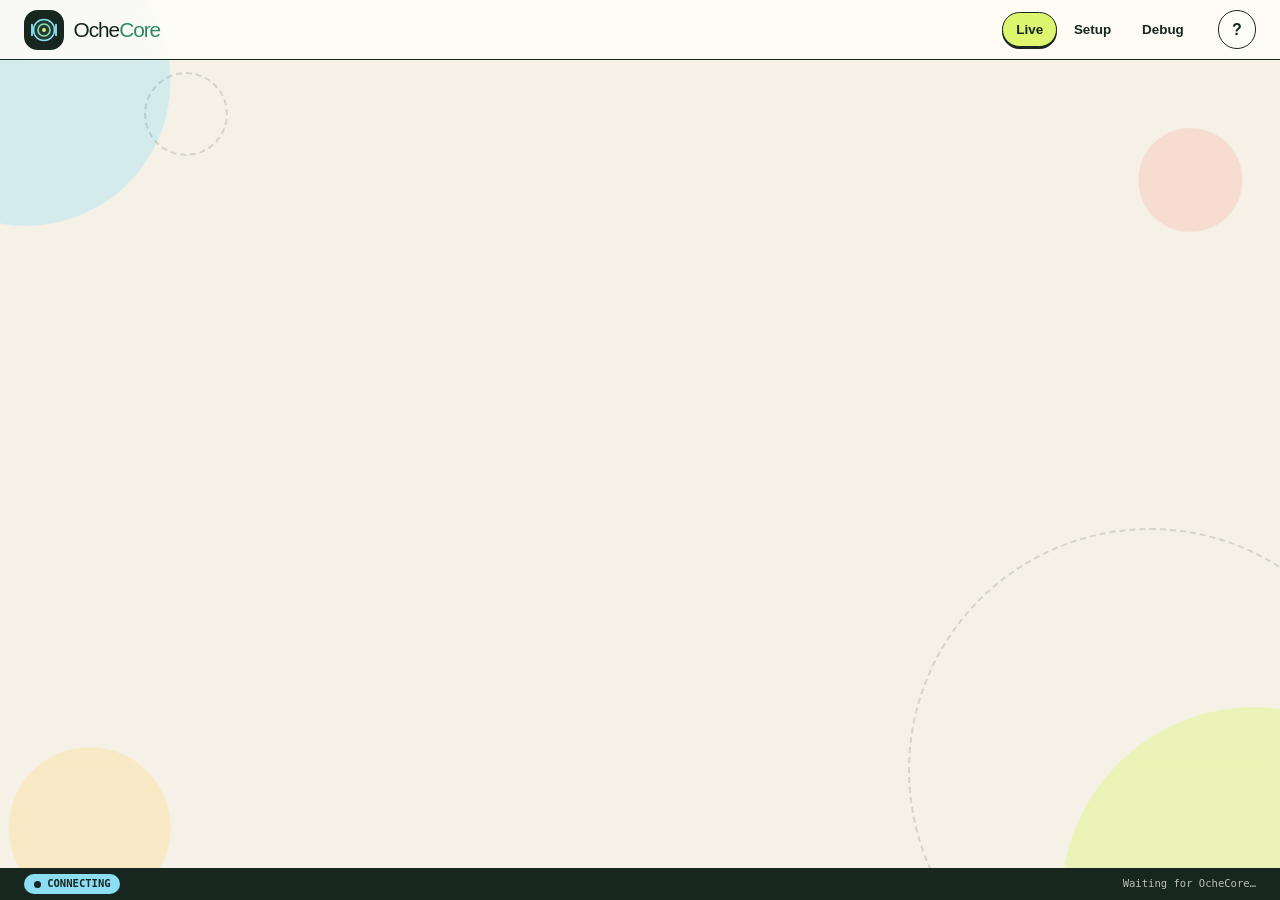
==== crates/oche-api/ui/index.html @ 312de06c "feat(api): serve the browser UI on the daemon's port Embed the browser UI (live view, four-step setu" ====
<!doctype html>
<html lang="en">
<head>
  <meta charset="utf-8">
  <meta name="viewport" content="width=device-width, initial-scale=1">
  <meta name="theme-color" content="#f5f1e7">
  <meta name="description" content="Watch darts land on your OcheCore board.">
  <title>Live · OcheCore</title>
  <link rel="icon" href="assets/icon.svg" type="image/svg+xml">
  <link rel="stylesheet" href="assets/style.css">
</head>
<body data-page="home">
  <a class="skip-link" href="#main-content">Skip to content</a>

  <header class="site-header">
    <a class="brand" href="index.html" aria-label="OcheCore live view">
      <svg class="brand-mark" viewBox="0 0 48 48" aria-hidden="true">
        <rect width="48" height="48" rx="14" fill="#17261f"/>
        <circle cx="24" cy="24" r="14" fill="#203b31" stroke="#8bdef4" stroke-width="2"/>
        <circle cx="24" cy="24" r="8" fill="none" stroke="#91dfb7" stroke-width="2"/>
        <circle cx="24" cy="24" r="2.6" fill="#ddf56f"/>
        <path d="M8 17v14M40 17v14" fill="none" stroke="#8bdef4" stroke-width="2.5" stroke-linecap="round"/>
      </svg>
      <span class="brand-name">Oche<span>Core</span></span>
    </a>
    <p class="home-board-name" id="home-board-name"></p>
    <nav class="app-nav" aria-label="Sections">
      <a href="index.html" aria-current="page">Live</a>
      <a href="setup/index.html">Setup</a>
      <a href="debug/index.html">Debug</a>
    </nav>
    <a class="help-link" href="https://github.com/mondeggo/OcheCore" target="_blank" rel="noreferrer" aria-label="Open the OcheCore documentation">?</a>
  </header>

  <main class="page-shell" id="main-content">
    <div class="page-body home-layout">
      <section class="home-play" aria-label="Current visit">
        <div class="detection-strip" aria-live="polite">
          <button class="btn btn-lime" type="button" data-command="start" data-when-stopped hidden>Start</button>
          <button class="btn" type="button" data-command="stop" data-when-running hidden>Stop</button>
          <span class="board-state" id="board-state" data-tone="busy">Connecting</span>
          <div class="dart-slots" id="dart-slots"></div>
          <span class="visit-total">Total <strong id="visit-total">0</strong></span>
          <button class="btn" type="button" data-command="reset">Reset</button>
        </div>
        <div class="board-stage">
          <svg id="throw-board" class="is-display" viewBox="-235 -235 470 470" role="img" aria-label="Dartboard with the darts of the current visit"></svg>
        </div>
      </section>

      <section class="panel event-panel" aria-labelledby="events-title">
        <h2 id="events-title">Game events</h2>
        <ol class="event-feed" id="event-feed" aria-live="polite"></ol>
        <p class="event-empty" id="event-empty">Waiting for the first dart. In demo mode, throw demo darts from <a href="debug/index.html">Debug</a>.</p>
      </section>
    </div>
  </main>

  <footer class="status-bar" aria-label="Board status">
    <span class="status-state" id="status-state" data-tone="ready">Ready</span>
    <span class="status-item" id="status-cameras"></span>
    <span class="status-item" id="status-address"></span>
    <span class="status-item status-preview" id="status-connection">Connecting…</span>
  </footer>

  <script src="assets/app.js" defer></script>
</body>
</html>
---- crates/oche-api/ui/assets/style.css ----
:root {
  --ink: #17261f;
  --ink-soft: #42534b;
  --paper: #fffdf7;
  --canvas: #f5f1e7;
  --line: #cfc9bb;
  --lime: #ddf56f;
  --cyan: #8bdef4;
  --coral: #ff7b66;
  --yellow: #ffd463;
  --mint: #91dfb7;
  --red: #d9493f;
  --green: #2b8a60;
  --display: "Arial Rounded MT Bold", "Trebuchet MS", ui-rounded, "Segoe UI", sans-serif;
  --body: "Aptos", "Segoe UI", "Trebuchet MS", sans-serif;
  --mono: "Cascadia Mono", "SFMono-Regular", Consolas, monospace;
  --shadow: 0 4px 0 var(--ink);
  --radius: 22px;
  --gutter: max(1.5rem, (100% - 1280px) / 2);
  color-scheme: light;
  font-family: var(--body);
  color: var(--ink);
  /* Soft colour bubbles: big cyan and lime ones in opposite corners,
     two small accents, and dashed outlines in body::before/::after. */
  background:
    radial-gradient(circle at 2% 9%, rgba(139, 222, 244, 0.32) 0 9rem, transparent 9.1rem),
    radial-gradient(circle at 98% 100%, rgba(221, 245, 111, 0.4) 0 12rem, transparent 12.1rem),
    radial-gradient(circle at 93% 20%, rgba(255, 123, 102, 0.18) 0 3.2rem, transparent 3.3rem),
    radial-gradient(circle at 7% 92%, rgba(255, 212, 99, 0.26) 0 5rem, transparent 5.1rem),
    var(--canvas);
  background-attachment: fixed;
}

* {
  box-sizing: border-box;
}

html {
  min-width: 320px;
  overflow-x: clip;
}

body {
  display: flex;
  min-height: 100vh;
  min-height: 100dvh;
  flex-direction: column;
  margin: 0;
  font-size: 16px;
  line-height: 1.5;
}


body::before,
body::after {
  position: fixed;
  z-index: -1;
  border: 2px dashed rgba(23, 38, 31, 0.14);
  border-radius: 50%;
  pointer-events: none;
  content: "";
}

/* A ring around the lime bubble and a small one by the cyan bubble. */
body::before {
  right: -7rem;
  bottom: -7rem;
  width: 30rem;
  height: 30rem;
}

body::after {
  top: 4.5rem;
  left: 9rem;
  width: 5rem;
  height: 5rem;
}

/* The board view redirects to setup until the board is ready. */
body[data-page="home"]:not(.is-ready) main {
  visibility: hidden;
}

button,
input,
select {
  font: inherit;
}

button,
a {
  color: inherit;
  -webkit-tap-highlight-color: transparent;
}

svg {
  display: block;
}

h1,
h2,
h3,
p {
  margin-top: 0;
}

h1,
h2,
h3 {
  font-family: var(--display);
  letter-spacing: -0.03em;
  line-height: 1.05;
}

h1 {
  margin-bottom: 0.3rem;
  font-size: clamp(1.6rem, 2.6vw, 2.2rem);
}

h2 {
  margin-bottom: 0;
  font-size: 1.15rem;
}

h3 {
  margin: 0;
  font-size: 1rem;
}

p {
  color: var(--ink-soft);
}

:focus-visible {
  outline: 3px solid var(--coral);
  outline-offset: 3px;
}

.sr-only {
  position: absolute;
  width: 1px;
  height: 1px;
  overflow: hidden;
  clip: rect(0 0 0 0);
  white-space: nowrap;
}

.skip-link {
  position: absolute;
  top: 0.75rem;
  left: 0.75rem;
  z-index: 100;
  padding: 0.65rem 1rem;
  border: 2px solid var(--ink);
  border-radius: 999px;
  color: var(--paper);
  background: var(--ink);
  transform: translateY(-180%);
}

.skip-link:focus {
  transform: translateY(0);
}

/* Top bar: brand, the page's centre slot, section links and help. */
.page-shell {
  width: min(100% - 3rem, 1280px);
  margin-inline: auto;
}

.site-header {
  position: relative;
  z-index: 2;
  display: flex;
  align-items: center;
  gap: 1.25rem;
  padding: 0.6rem var(--gutter);
  border-bottom: 1.5px solid var(--ink);
  background: rgba(255, 253, 247, 0.86);
  backdrop-filter: blur(10px);
}

.brand {
  display: inline-flex;
  flex: 0 0 auto;
  align-items: center;
  gap: 0.6rem;
  text-decoration: none;
}

.brand-mark {
  width: 2.5rem;
  height: 2.5rem;
  border: 2px solid var(--ink);
  border-radius: 0.85rem;
  background: var(--ink);
}

.brand-name {
  font-family: var(--display);
  font-size: 1.3rem;
  letter-spacing: -0.05em;
}

.brand-name span {
  color: var(--green);
}

.help-link {
  display: grid;
  flex: 0 0 auto;
  width: 2.4rem;
  height: 2.4rem;
  place-items: center;
  border: 1.5px solid var(--ink);
  border-radius: 50%;
  background: var(--paper);
  font-family: var(--display);
  font-weight: 900;
  text-decoration: none;
}

/* Section links: Live, Setup, Debug. */
.app-nav {
  display: flex;
  flex: 0 0 auto;
  align-items: center;
  gap: 0.2rem;
  margin-left: auto;
}

.app-nav a {
  padding: 0.4rem 0.8rem;
  border: 1.5px solid transparent;
  border-radius: 999px;
  font-size: 0.84rem;
  font-weight: 800;
  text-decoration: none;
}

.app-nav a:hover {
  border-color: var(--ink);
}

.app-nav a[aria-current="page"] {
  border-color: var(--ink);
  background: var(--lime);
  box-shadow: 0 2px 0 var(--ink);
}

/* Steps: our tab bar. The current step is ink, finished steps are mint. */
.setup-nav {
  display: grid;
  flex: 1;
  max-width: 42rem;
  grid-template-columns: repeat(4, minmax(0, 1fr));
  gap: 0.25rem;
  margin-inline: auto;
  padding: 0.25rem;
  border: 1.5px solid var(--ink);
  border-radius: 999px;
  background: var(--canvas);
}

.setup-step {
  display: flex;
  min-width: 0;
  align-items: center;
  gap: 0.55rem;
  padding: 0.25rem 0.75rem 0.25rem 0.3rem;
  border-radius: 999px;
  text-decoration: none;
  transition: background 150ms ease;
}

.setup-step:hover {
  background: var(--paper);
}

.setup-step strong {
  overflow: hidden;
  font-size: 0.9rem;
  text-overflow: ellipsis;
  white-space: nowrap;
}

.step-number {
  display: grid;
  flex: 0 0 auto;
  width: 1.8rem;
  height: 1.8rem;
  place-items: center;
  border: 1.5px solid var(--ink);
  border-radius: 50%;
  font-family: var(--mono);
  font-size: 0.74rem;
  font-weight: 800;
}

/* Finished steps: a dark box with a lime tick, no tinted background. */
.setup-step.is-done .step-number {
  color: var(--lime);
  background: var(--ink);
}

.setup-step.is-current {
  color: var(--paper);
  background: var(--ink);
}

.setup-step.is-current .step-number {
  color: var(--ink);
  border-color: var(--lime);
  background: var(--lime);
}

/* Hidden panels stay hidden even when a class sets their display. */
[hidden] {
  display: none !important;
}

/* Steps open in order: later ones wait until the earlier ones are done. */
.setup-step.is-locked {
  opacity: 0.45;
  cursor: not-allowed;
}

.setup-step.is-locked:hover {
  background: none;
}

/* Page: centred title, the step's content, then Back / Next. */
.page-shell {
  display: flex;
  flex: 1;
  min-height: 0;
  flex-direction: column;
  padding-block: 1.2rem 1rem;
}

.page-head {
  margin-bottom: 1rem;
  text-align: center;
}

.lede {
  max-width: 90ch;
  margin: 0 auto;
  font-size: 0.95rem;
}

.hero-highlight {
  position: relative;
  z-index: 0;
  white-space: nowrap;
}

.hero-highlight::after {
  position: absolute;
  right: -0.1em;
  bottom: 0.04em;
  left: -0.06em;
  z-index: -1;
  height: 0.3em;
  border-radius: 999px;
  background: var(--lime);
  content: "";
  transform: rotate(-1.5deg);
}

.page-body {
  flex: 1;
  min-height: 0;
}

.footer-nav {
  display: flex;
  width: min(100%, var(--content-width, 100%));
  align-items: center;
  justify-content: flex-end;
  gap: 0.6rem;
  margin: 1rem auto 0;
}

/* Setup steps with fixed-size content keep title, panels and buttons
   together, centred in the window, instead of pushing the buttons down. */
body[data-page="board"] .page-shell,
body[data-page="cameras"] .page-shell,
body[data-page="calibrate"] .page-shell {
  justify-content: center;
}

body[data-page="board"] .page-body,
body[data-page="cameras"] .page-body,
body[data-page="calibrate"] .page-body {
  flex: 0 1 auto;
}

body[data-page="board"] {
  --content-width: 34rem;
}

.footer-start {
  margin-right: auto;
}

.panel {
  padding: 1.1rem;
  border: 1.5px solid var(--ink);
  border-radius: var(--radius);
  background: var(--paper);
  box-shadow: var(--shadow);
}

.panel-header {
  display: flex;
  align-items: center;
  justify-content: space-between;
  gap: 1rem;
  margin-bottom: 0.5rem;
}

/* Form fields. */
.field {
  display: grid;
  gap: 0.35rem;
}

.field-row {
  display: grid;
  grid-template-columns: repeat(2, minmax(0, 1fr));
  gap: 1rem;
  align-items: start;
}

.field label {
  font-size: 0.82rem;
  font-weight: 800;
}

.hint {
  margin: 0;
  color: var(--ink-soft);
  font-size: 0.76rem;
  line-height: 1.45;
}

input[type="text"],
select {
  width: 100%;
  min-height: 2.8rem;
  padding: 0.55rem 0.9rem;
  border: 1.5px solid var(--ink);
  border-radius: 0.8rem;
  color: var(--ink);
  background: var(--canvas);
  transition: box-shadow 150ms ease, background 150ms ease;
}

input[type="text"]::placeholder {
  color: #8b918a;
}

input[type="text"]:focus,
select:focus {
  background: var(--paper);
  box-shadow: 0 0 0 4px rgba(139, 222, 244, 0.4);
  outline: 0;
}

select {
  appearance: none;
  padding-right: 2.4rem;
  background-image:
    linear-gradient(45deg, transparent 50%, var(--ink) 50%),
    linear-gradient(135deg, var(--ink) 50%, transparent 50%);
  background-position:
    calc(100% - 1.15rem) 50%,
    calc(100% - 0.8rem) 50%;
  background-repeat: no-repeat;
  background-size: 0.35rem 0.35rem;
}

.field.has-error input[type="text"],
.field.has-error select {
  border-color: var(--red);
  box-shadow: 0 0 0 4px rgba(217, 73, 63, 0.18);
}

.field-error {
  color: var(--red);
  font-size: 0.74rem;
  font-weight: 800;
}

/* Buttons. */
.btn {
  display: inline-flex;
  min-height: 2.75rem;
  align-items: center;
  justify-content: center;
  gap: 0.5rem;
  padding: 0.6rem 1.15rem;
  border: 1.5px solid var(--ink);
  border-radius: 999px;
  color: var(--ink);
  background: var(--paper);
  box-shadow: 0 3px 0 var(--ink);
  font-size: 0.84rem;
  font-weight: 800;
  line-height: 1;
  text-decoration: none;
  cursor: pointer;
  transition: transform 120ms ease, box-shadow 120ms ease, background 120ms ease;
}

.btn:hover {
  background: var(--canvas);
  transform: translateY(-1px);
  box-shadow: 0 4px 0 var(--ink);
}

.btn:active {
  transform: translateY(2px);
  box-shadow: 0 1px 0 var(--ink);
}

.btn:disabled,
.btn[aria-disabled="true"] {
  opacity: 0.4;
  cursor: not-allowed;
  transform: none;
  box-shadow: 0 2px 0 var(--ink);
}

.btn-primary,
.btn-primary:hover {
  color: var(--paper);
  background: var(--ink);
}

.btn-lime,
.btn-lime:hover {
  background: var(--lime);
}

.btn-ghost {
  border-color: transparent;
  background: transparent;
  box-shadow: none;
}

.btn-ghost:hover {
  border-color: var(--ink);
  background: transparent;
  box-shadow: none;
}

.btn-small {
  min-height: 2.2rem;
  padding: 0.4rem 0.85rem;
  font-size: 0.74rem;
}

.icon-btn {
  display: grid;
  width: 2rem;
  height: 2rem;
  place-items: center;
  border: 1.5px solid var(--ink);
  border-radius: 0.65rem;
  background: var(--paper);
  cursor: pointer;
}

.icon-btn:hover {
  background: var(--canvas);
}

.icon-btn svg {
  width: 1rem;
  height: 1rem;
}

/* Step 1: board. */
.board-body {
  display: grid;
  place-items: center;
}

.board-form {
  width: min(100%, 34rem);
}

.board-form .field-row {
  margin-top: 1.1rem;
}

.board-form .hint {
  margin-top: 0.9rem;
}

/* Camera cards: shared by the cameras and calibrate steps. */
.cameras-body,
.calibrate-body,
.play-body {
  display: flex;
  flex-direction: column;
  gap: 1rem;
}

.camera-grid {
  display: grid;
  flex: 1 1 22rem;
  min-height: 0;
  max-height: 22rem;
  grid-template-columns: repeat(var(--cols, 3), minmax(0, 24rem));
  grid-template-rows: minmax(0, 1fr);
  justify-content: center;
  gap: 1rem;
}

.camera-grid.can-add {
  grid-template-columns: repeat(var(--cols, 3), minmax(0, 24rem)) 4.5rem;
}

.camera-card {
  display: flex;
  min-height: 0;
  flex-direction: column;
  overflow: hidden;
  padding: 0;
}

.camera-card-head {
  display: flex;
  align-items: center;
  gap: 0.55rem;
  padding: 0.6rem 0.7rem;
}

.camera-title {
  flex: 1;
  min-width: 0;
  line-height: 1.15;
}

.camera-title h3 {
  font-size: 0.95rem;
}

.camera-title small {
  display: block;
  overflow: hidden;
  color: var(--ink-soft);
  font-family: var(--mono);
  font-size: 0.56rem;
  text-overflow: ellipsis;
  white-space: nowrap;
}

.cam-number {
  display: grid;
  width: 2rem;
  height: 2rem;
  flex: 0 0 auto;
  place-items: center;
  border: 1.5px solid var(--ink);
  border-radius: 0.6rem;
  background: var(--yellow);
  font-family: var(--mono);
  font-size: 0.68rem;
  font-weight: 900;
}

.camera-card:nth-child(2) .cam-number {
  background: var(--cyan);
}

.camera-card:nth-child(3) .cam-number {
  background: var(--coral);
}

.camera-card:nth-child(4) .cam-number {
  background: var(--mint);
}

.camera-tool-buttons {
  display: flex;
  gap: 0.3rem;
}

.camera-preview {
  position: relative;
  flex: 1;
  min-height: 7rem;
  overflow: hidden;
  border-top: 1.5px solid var(--ink);
  background: #163128;
}

.camera-device {
  padding: 0.6rem 0.7rem;
  border-top: 1.5px solid var(--ink);
}

.camera-preview > svg {
  position: absolute;
  inset: 0;
  width: 100%;
  height: 100%;
}

/* Calibrate: click a camera's frame to mark its 20. */
.camera-preview.is-pickable > svg {
  cursor: crosshair;
}

/* Why a camera shows no frame, with a Start button when it is stopped. */
.preview-empty {
  position: absolute;
  inset: 0;
  display: grid;
  place-content: center;
  justify-items: center;
  gap: 0.6rem;
  padding: 1rem;
  color: var(--paper);
  font-size: 0.78rem;
  font-weight: 700;
  text-align: center;
}

.preview-empty p {
  max-width: 22rem;
  margin: 0;
  color: var(--paper);
}

/* Camera settings are being saved. */
.camera-grid.is-busy {
  opacity: 0.7;
  pointer-events: none;
}

.preview-label {
  position: absolute;
  right: 0.55rem;
  bottom: 0.55rem;
  z-index: 1;
  padding: 0.22rem 0.5rem;
  border: 1px solid rgba(255, 253, 247, 0.45);
  border-radius: 0.45rem;
  color: var(--paper);
  background: rgba(23, 38, 31, 0.75);
  font-family: var(--mono);
  font-size: 0.6rem;
  font-weight: 700;
}

.camera-device select {
  min-height: 2.4rem;
  padding-block: 0.35rem;
  font-size: 0.78rem;
}

.add-camera {
  display: grid;
  place-content: center;
  gap: 0.3rem;
  border: 2px dashed var(--ink-soft);
  border-radius: var(--radius);
  color: var(--ink-soft);
  background: rgba(255, 253, 247, 0.5);
  font-size: 0.7rem;
  font-weight: 800;
  text-align: center;
  cursor: pointer;
}

.add-camera span {
  font-family: var(--display);
  font-size: 1.8rem;
  line-height: 1;
}

.add-camera:hover {
  border-color: var(--ink);
  color: var(--ink);
  background: var(--lime);
}

/* Settings that apply to every camera. */
.detection-settings {
  display: grid;
  grid-template-columns: repeat(4, minmax(0, 1fr));
  gap: 0.9rem;
  width: min(100%, 60rem);
  margin-inline: auto;
  padding: 0.8rem 1rem;
}

.detection-settings select {
  min-height: 2.5rem;
  padding-block: 0.4rem;
  font-size: 0.82rem;
}

/* Step 3: calibrate. */
.cal-status {
  flex: 0 0 auto;
  padding: 0.22rem 0.55rem;
  border: 1px solid var(--line);
  border-radius: 999px;
  color: var(--ink-soft);
  background: var(--canvas);
  font-family: var(--mono);
  font-size: 0.6rem;
  font-weight: 800;
  white-space: nowrap;
}

.cal-status[data-tone="found"] {
  border-color: var(--ink);
  color: var(--ink);
  background: rgba(255, 123, 102, 0.35);
}

.cal-status[data-tone="busy"] {
  border-color: var(--ink);
  color: var(--ink);
  background: var(--yellow);
}

.cal-status[data-tone="done"] {
  border-color: var(--green);
  color: var(--ink);
  background: var(--mint);
}

.mission-strip {
  display: grid;
  grid-template-columns: repeat(3, minmax(0, 1fr));
  gap: 0.8rem;
  width: min(100%, 64rem);
  margin: 0 auto;
  padding: 0;
  list-style: none;
  counter-reset: mission;
}

.mission {
  display: grid;
  grid-template-columns: auto minmax(0, 1fr) auto;
  align-items: center;
  gap: 0.7rem;
  padding: 0.7rem 0.8rem;
  border: 1.5px solid var(--line);
  border-radius: 1rem;
  background: var(--paper);
  counter-increment: mission;
}

.mission-number {
  display: grid;
  width: 1.9rem;
  height: 1.9rem;
  place-items: center;
  border: 1.5px solid var(--line);
  border-radius: 50%;
  color: var(--ink-soft);
  font-family: var(--mono);
  font-size: 0.7rem;
  font-weight: 900;
}

.mission-number::before {
  content: counter(mission);
}

.mission.is-active {
  border-color: var(--ink);
  background: var(--yellow);
  box-shadow: 0 3px 0 var(--ink);
}

.mission.is-active .mission-number {
  border-color: var(--ink);
  color: var(--ink);
  background: var(--paper);
}

.mission.is-done .mission-number {
  border-color: var(--green);
  color: var(--paper);
  background: var(--green);
}

.mission.is-done .mission-number::before {
  content: "✓";
}

.mission h3 {
  font-family: var(--body);
  font-size: 0.84rem;
  letter-spacing: 0;
  line-height: 1.25;
}

.mission p {
  margin: 0;
  font-size: 0.72rem;
  line-height: 1.35;
}

.mission-strip.is-pair {
  grid-template-columns: repeat(2, minmax(0, 1fr));
  width: min(100%, 46rem);
}

/* How to find the 20: a dart at D20, or picking it on each camera. */
.mode-switch {
  display: inline-flex;
  align-items: center;
  gap: 0.2rem;
  margin-top: 0.7rem;
  padding: 0.2rem;
  border: 1.5px solid var(--ink);
  border-radius: 999px;
  background: var(--paper);
}

.mode-switch > span {
  padding-inline: 0.7rem 0.4rem;
  color: var(--ink-soft);
  font-family: var(--mono);
  font-size: 0.66rem;
  font-weight: 800;
  text-transform: uppercase;
}

.mode-switch button {
  padding: 0.35rem 0.95rem;
  border: 0;
  border-radius: 999px;
  background: transparent;
  font-size: 0.8rem;
  font-weight: 800;
  cursor: pointer;
}

.mode-switch button:hover {
  background: var(--canvas);
}

.mode-switch button[aria-checked="true"] {
  color: var(--lime);
  background: var(--ink);
}

.mode-switch button:disabled {
  cursor: not-allowed;
  opacity: 0.5;
}

/* The joined ‹ › pair that turns the red segment on one camera. */
.orient-controls {
  display: flex;
  align-items: center;
  justify-content: space-between;
  gap: 0.5rem;
  padding: 0.45rem 0.6rem 0.45rem 0.8rem;
  border-top: 1.5px solid var(--ink);
  font-size: 0.76rem;
  font-weight: 800;
}

.turn-buttons {
  display: inline-flex;
  flex: 0 0 auto;
  overflow: hidden;
  border: 1.5px solid var(--ink);
  border-radius: 999px;
  background: var(--paper);
  box-shadow: 0 2px 0 var(--ink);
}

.turn-buttons button {
  display: grid;
  width: 2.4rem;
  height: 2rem;
  place-items: center;
  border: 0;
  background: transparent;
  cursor: pointer;
}

.turn-buttons button + button {
  border-left: 1.5px solid var(--ink);
}

.turn-buttons button:hover {
  background: var(--lime);
}

.turn-buttons svg {
  width: 1rem;
  height: 1rem;
}

/* Only the step in progress needs its button. */
.mission:not(.is-active) .btn {
  visibility: hidden;
}

/* Darts: the detection strip and board, on the test step and home. */
.detection-strip {
  display: flex;
  flex-wrap: wrap;
  align-items: stretch;
  justify-content: center;
  gap: 0.55rem;
}

.board-state {
  display: inline-flex;
  min-width: 10rem;
  align-items: center;
  justify-content: center;
  gap: 0.55rem;
  padding: 0.45rem 1.2rem;
  border: 1.5px solid var(--ink);
  border-radius: 0.9rem;
  color: var(--lime);
  background: var(--ink);
  box-shadow: 0 3px 0 rgba(23, 38, 31, 0.25);
  font-family: var(--display);
  font-size: 1.05rem;
  text-transform: uppercase;
}

.board-state::before {
  width: 0.6rem;
  height: 0.6rem;
  border-radius: 50%;
  background: currentColor;
  content: "";
}

.board-state[data-tone="takeout"] {
  color: var(--ink);
  background: var(--yellow);
}

.board-state[data-tone="stopped"] {
  color: var(--ink);
  background: var(--coral);
}

.board-state[data-tone="busy"] {
  color: var(--ink);
  background: var(--cyan);
}

.board-state[data-tone="problem"] {
  color: var(--paper);
  background: var(--red);
}

/* A dart seen but not placed; it scores 0 until corrected. */
.dart-slot.is-uncertain {
  border-style: dashed;
  background: var(--yellow);
}

.dart-slots {
  display: flex;
  gap: 0.55rem;
}

.dart-slot {
  display: grid;
  min-width: 4.6rem;
  place-items: center;
  padding: 0.4rem 0.6rem;
  border: 1.5px dashed var(--line);
  border-radius: 0.9rem;
  color: var(--ink-soft);
  background: var(--canvas);
  font-family: var(--display);
  font-size: 1.1rem;
}

.dart-slot.is-filled {
  border-style: solid;
  border-color: var(--ink);
  color: var(--ink);
  background: var(--paper);
  box-shadow: 0 3px 0 var(--ink);
}

.visit-total {
  display: inline-flex;
  align-items: center;
  gap: 0.6rem;
  padding: 0.3rem 1rem;
  border: 1.5px solid var(--ink);
  border-radius: 0.9rem;
  background: var(--lime);
  font-family: var(--mono);
  font-size: 0.64rem;
  font-weight: 800;
  text-transform: uppercase;
}

.visit-total strong {
  min-width: 2ch;
  font-family: var(--display);
  font-size: 1.5rem;
  text-align: right;
}

.board-stage {
  position: relative;
  flex: 1;
  min-height: 16rem;
  border: 1.5px solid var(--ink);
  border-radius: var(--radius);
  background:
    radial-gradient(circle at 50% 50%, rgba(221, 245, 111, 0.2), transparent 55%),
    var(--ink);
  box-shadow: var(--shadow);
}

.board-stage > svg {
  position: absolute;
  inset: 0.8rem;
  width: calc(100% - 1.6rem);
  height: calc(100% - 1.6rem);
  filter: drop-shadow(0 14px 14px rgba(0, 0, 0, 0.3));
  cursor: crosshair;
  transition: opacity 200ms ease;
}

.board-stage > svg.is-stopped {
  opacity: 0.35;
  cursor: not-allowed;
}

.demo-throws {
  position: absolute;
  bottom: 0.8rem;
  left: 0.8rem;
  display: flex;
  align-items: center;
  gap: 0.35rem;
  padding: 0.35rem;
  border: 1px solid rgba(255, 253, 247, 0.2);
  border-radius: 0.9rem;
  background: rgba(255, 253, 247, 0.08);
}

.demo-throws span {
  padding-inline: 0.35rem;
  color: rgba(255, 253, 247, 0.7);
  font-family: var(--mono);
  font-size: 0.6rem;
  font-weight: 800;
  text-transform: uppercase;
}

.throw-btn {
  min-height: 2rem;
  padding: 0 0.7rem;
  border: 1.5px solid var(--ink);
  border-radius: 0.6rem;
  background: var(--paper);
  font-family: var(--display);
  font-size: 0.8rem;
  cursor: pointer;
}

.throw-btn:hover {
  background: var(--yellow);
}

/* Board view: the current visit and the game events. */
.home-board-name {
  margin: 0 auto;
  padding: 0.3rem 1rem;
  border: 1.5px solid var(--ink);
  border-radius: 999px;
  color: var(--lime);
  background: var(--ink);
  font-family: var(--display);
  font-size: 0.95rem;
}

.home-board-name:empty {
  display: none;
}

.home-layout {
  display: grid;
  grid-template-columns: minmax(0, 1.5fr) minmax(280px, 0.6fr);
  gap: 1.2rem;
}

.home-play {
  display: flex;
  min-height: 0;
  flex-direction: column;
  gap: 0.9rem;
}

.board-stage > svg.is-display {
  cursor: default;
}

.event-panel {
  display: flex;
  min-height: 0;
  flex-direction: column;
}

.event-panel h2 {
  margin-bottom: 0.6rem;
}

.event-feed {
  flex: 1;
  min-height: 0;
  margin: 0;
  padding: 0;
  overflow-y: auto;
  list-style: none;
}

.event-item {
  display: grid;
  grid-template-columns: auto minmax(0, 1fr) auto auto;
  align-items: center;
  gap: 0.6rem;
  padding: 0.5rem 0.2rem;
  border-top: 1px dashed var(--line);
  font-size: 0.82rem;
}

.event-item time {
  color: var(--ink-soft);
  font-family: var(--mono);
  font-size: 0.62rem;
}

.event-title {
  font-weight: 700;
}

.event-detail {
  padding: 0.1rem 0.5rem;
  border: 1.5px solid var(--ink);
  border-radius: 0.5rem;
  background: var(--paper);
  font-family: var(--display);
  font-size: 0.78rem;
}

.event-value {
  min-width: 2.2ch;
  font-family: var(--display);
  text-align: right;
}

.event-item[data-kind="takeout_completed"] {
  margin-block: 0.3rem;
  padding-inline: 0.6rem;
  border: 1.5px solid var(--ink);
  border-radius: 0.8rem;
  background: var(--lime);
}

.event-item[data-kind="takeout_completed"] .event-detail {
  border: 0;
  background: none;
  font-family: var(--mono);
  font-size: 0.6rem;
  text-transform: uppercase;
}

.event-item:not([data-kind="throw_accepted"]):not([data-kind="takeout_completed"]) {
  color: var(--ink-soft);
}

.event-empty {
  margin: auto 0;
  padding: 1rem;
  font-size: 0.82rem;
  text-align: center;
}

/* Debug tools. */
.debug-layout {
  display: grid;
  grid-template-columns: minmax(260px, 0.8fr) minmax(0, 1fr) minmax(280px, 0.9fr);
  gap: 1rem;
}

.debug-column {
  display: flex;
  min-height: 0;
  flex-direction: column;
  gap: 1rem;
}

.control-buttons {
  display: grid;
  grid-template-columns: repeat(2, minmax(0, 1fr));
  gap: 0.5rem;
  margin-top: 0.6rem;
}

.control-buttons .btn-primary {
  grid-column: 1 / -1;
}

.board-state-small {
  min-width: 0;
  padding: 0.25rem 0.8rem;
  font-size: 0.8rem;
}

.debug-config,
.debug-events,
.debug-throws {
  display: flex;
  min-height: 0;
  flex-direction: column;
  gap: 0.6rem;
}

.debug-config {
  flex: 1;
}

.debug-config .panel-header,
.debug-events .panel-header,
.debug-throws .panel-header {
  margin-bottom: 0;
}

.debug-list {
  flex: 1;
  min-height: 0;
  margin: 0;
  padding: 0;
  overflow-y: auto;
  font-size: 0.72rem;
  list-style: none;
}

.debug-list li {
  display: flex;
  gap: 0.6rem;
  justify-content: space-between;
  padding: 0.3rem 0;
  border-top: 1px dashed var(--line);
}

.debug-list code,
.debug-list time,
.log-seq {
  font-family: var(--mono);
  font-size: 0.66rem;
}

.debug-log li {
  display: grid;
  grid-template-columns: auto auto minmax(0, 1fr) auto;
  align-items: baseline;
}

.debug-log code {
  overflow: hidden;
  color: var(--ink-soft);
  text-overflow: ellipsis;
  white-space: nowrap;
}

.log-seq,
.debug-list time {
  color: var(--ink-soft);
}

.log-kind {
  font-weight: 800;
}

.debug-empty {
  color: var(--ink-soft);
}

.debug-throws .dart-slots {
  justify-content: center;
}

.debug-throws .board-stage {
  min-height: 12rem;
}

.quick-throws {
  display: flex;
  flex-wrap: wrap;
  justify-content: center;
  gap: 0.4rem;
}

/* Status bar: the board's state, like the daemon's activity. */
.status-bar {
  display: flex;
  align-items: center;
  gap: 1.2rem;
  padding: 0.35rem var(--gutter);
  color: rgba(255, 253, 247, 0.72);
  background: var(--ink);
  font-family: var(--mono);
  font-size: 0.66rem;
  white-space: nowrap;
}

.status-state {
  display: inline-flex;
  align-items: center;
  gap: 0.4rem;
  padding: 0.15rem 0.6rem;
  border-radius: 999px;
  color: var(--ink);
  background: var(--mint);
  font-weight: 800;
  text-transform: uppercase;
}

.status-state::before {
  width: 0.45rem;
  height: 0.45rem;
  border-radius: 50%;
  background: var(--ink);
  content: "";
}

.status-state[data-tone="setup"],
.status-state[data-tone="takeout"] {
  background: var(--yellow);
}

.status-state[data-tone="busy"] {
  background: var(--cyan);
}

.status-state[data-tone="stopped"] {
  background: var(--coral);
}

.status-state[data-tone="problem"] {
  color: var(--paper);
  background: var(--red);
}

.status-preview {
  margin-left: auto;
}

.toast {
  position: fixed;
  bottom: 2.6rem;
  left: 50%;
  z-index: 100;
  max-width: min(90vw, 34rem);
  padding: 0.75rem 1rem;
  border: 1.5px solid var(--ink);
  border-radius: 0.9rem;
  color: var(--paper);
  background: var(--ink);
  box-shadow: 0 4px 0 rgba(23, 38, 31, 0.25);
  font-size: 0.8rem;
  font-weight: 700;
  opacity: 0;
  pointer-events: none;
  transform: translate(-50%, 1.4rem);
  transition: opacity 180ms ease, transform 180ms ease;
}

.toast.is-visible {
  opacity: 1;
  transform: translate(-50%, 0);
}

/* Desktop and laptop: the whole page fits the window, no page scroll. */
@media (min-width: 901px) and (min-height: 600px) {
  body {
    height: 100vh;
    height: 100dvh;
  }

  .page-body {
    overflow: hidden;
  }
}

/* Smaller screens: stack and scroll normally. */
@media (max-width: 900px), (max-height: 599px) {
  .camera-grid,
  .camera-grid.can-add {
    flex: none;
    max-height: none;
    grid-template-columns: repeat(auto-fill, minmax(15rem, 1fr));
    grid-template-rows: none;
  }

  .add-camera {
    min-height: 4rem;
  }

  .camera-preview {
    flex: none;
    aspect-ratio: 16 / 9;
  }

  .board-stage {
    flex: none;
    width: min(100%, 32rem);
    margin-inline: auto;
    aspect-ratio: 1;
  }
}

@media (max-width: 900px) {
  .site-header {
    flex-wrap: wrap;
    gap: 0.75rem 1rem;
  }

  .setup-nav {
    flex-basis: 100%;
    order: 3;
  }

  .home-board-name {
    display: none;
  }

  .detection-settings,
  .mission-strip {
    grid-template-columns: repeat(2, minmax(0, 1fr));
  }

  .home-layout,
  .debug-layout {
    grid-template-columns: 1fr;
  }

  .event-panel,
  .debug-list {
    max-height: 24rem;
  }
}

@media (max-width: 640px) {
  .site-header,
  .page-shell {
    width: min(100% - 2rem, 1280px);
  }

  .site-header {
    padding-inline: 1rem;
  }

  .brand-name {
    display: none;
  }

  .app-nav a {
    padding-inline: 0.6rem;
  }

  .setup-nav {
    border-radius: 1rem;
  }

  .setup-step {
    flex-direction: column;
    gap: 0.2rem;
    padding: 0.35rem 0.2rem;
    border-radius: 0.8rem;
  }

  .setup-step strong {
    font-size: 0.68rem;
  }

  .field-row,
  .mission-strip {
    grid-template-columns: 1fr;
  }

  .dart-slot {
    min-width: 3.4rem;
  }

  .board-state {
    min-width: 0;
    flex-basis: 100%;
  }

  .status-bar {
    gap: 0.8rem;
    overflow-x: auto;
  }
}

@media (prefers-reduced-motion: reduce) {
  *,
  *::before,
  *::after {
    transition-duration: 0.01ms !important;
  }
}
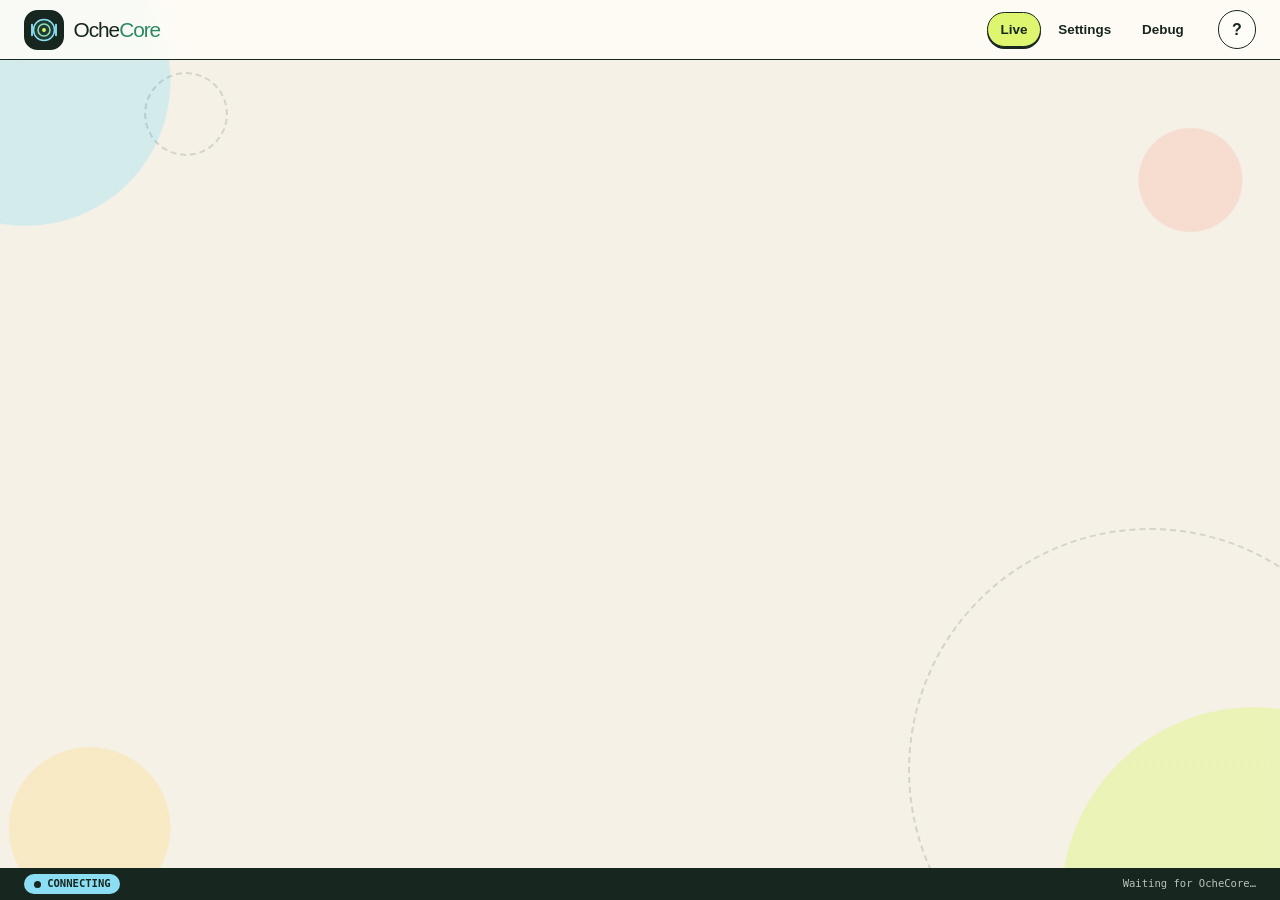
==== commit 72f75f7c: "feat: add browser settings, require two cameras, lock container address Browser UI: - settings page " ====
--- a/crates/oche-api/ui/index.html
+++ b/crates/oche-api/ui/index.html
@@ -26,7 +26,7 @@
     <p class="home-board-name" id="home-board-name"></p>
     <nav class="app-nav" aria-label="Sections">
       <a href="index.html" aria-current="page">Live</a>
-      <a href="setup/index.html">Setup</a>
+      <a href="settings/index.html">Settings</a>
       <a href="debug/index.html">Debug</a>
     </nav>
     <a class="help-link" href="https://github.com/mondeggo/OcheCore" target="_blank" rel="noreferrer" aria-label="Open the OcheCore documentation">?</a>
--- a/crates/oche-api/ui/assets/style.css
+++ b/crates/oche-api/ui/assets/style.css
@@ -220,7 +220,7 @@
   text-decoration: none;
 }
 
-/* Section links: Live, Setup, Debug. */
+/* Section links: Live, Settings, Debug. */
 .app-nav {
   display: flex;
   flex: 0 0 auto;
@@ -709,11 +709,6 @@
   inset: 0;
   width: 100%;
   height: 100%;
-}
-
-/* Calibrate: click a camera's frame to mark its 20. */
-.camera-preview.is-pickable > svg {
-  cursor: crosshair;
 }
 
 /* Why a camera shows no frame, with a Start button when it is stopped. */
@@ -1624,3 +1619,90 @@
     transition-duration: 0.01ms !important;
   }
 }
+
+/* Setup shows only its steps; this leads back once the board is set up. */
+.setup-exit {
+  flex: 0 0 auto;
+}
+
+/* Settings: the terminal UI's settings, two columns of panels. */
+.page-body.settings-layout {
+  display: grid;
+  width: min(100%, 64rem);
+  grid-template-columns: repeat(2, minmax(0, 1fr));
+  align-items: start;
+  gap: 1rem;
+  margin-inline: auto;
+  overflow-y: auto;
+}
+
+.settings-column {
+  display: flex;
+  flex-direction: column;
+  gap: 1rem;
+}
+
+.settings-row {
+  margin-top: 0.9rem;
+}
+
+.settings-actions {
+  display: flex;
+  gap: 0.4rem;
+}
+
+.settings-list {
+  margin: 0;
+  padding: 0;
+  list-style: none;
+}
+
+.settings-list li {
+  display: flex;
+  align-items: center;
+  gap: 0.7rem;
+  padding: 0.55rem 0;
+  border-top: 1px dashed var(--line);
+}
+
+.settings-list li:first-child {
+  border-top: 0;
+}
+
+.settings-list strong {
+  display: block;
+  font-size: 0.86rem;
+}
+
+.settings-list small {
+  color: var(--ink-soft);
+  font-family: var(--mono);
+  font-size: 0.7rem;
+}
+
+.settings-list li.is-problem small {
+  color: var(--red);
+}
+
+@media (max-width: 900px) {
+  .page-body.settings-layout {
+    grid-template-columns: 1fr;
+  }
+}
+
+/* A saved setting that is not in use yet. */
+.hint.is-warning {
+  padding: 0.5rem 0.7rem;
+  border: 1.5px solid var(--ink);
+  border-radius: 0.7rem;
+  color: var(--ink);
+  background: var(--yellow);
+  font-weight: 700;
+}
+
+/* Fields something outside OcheCore decides. */
+input:disabled {
+  color: var(--ink-soft);
+  background: var(--line);
+  cursor: not-allowed;
+}
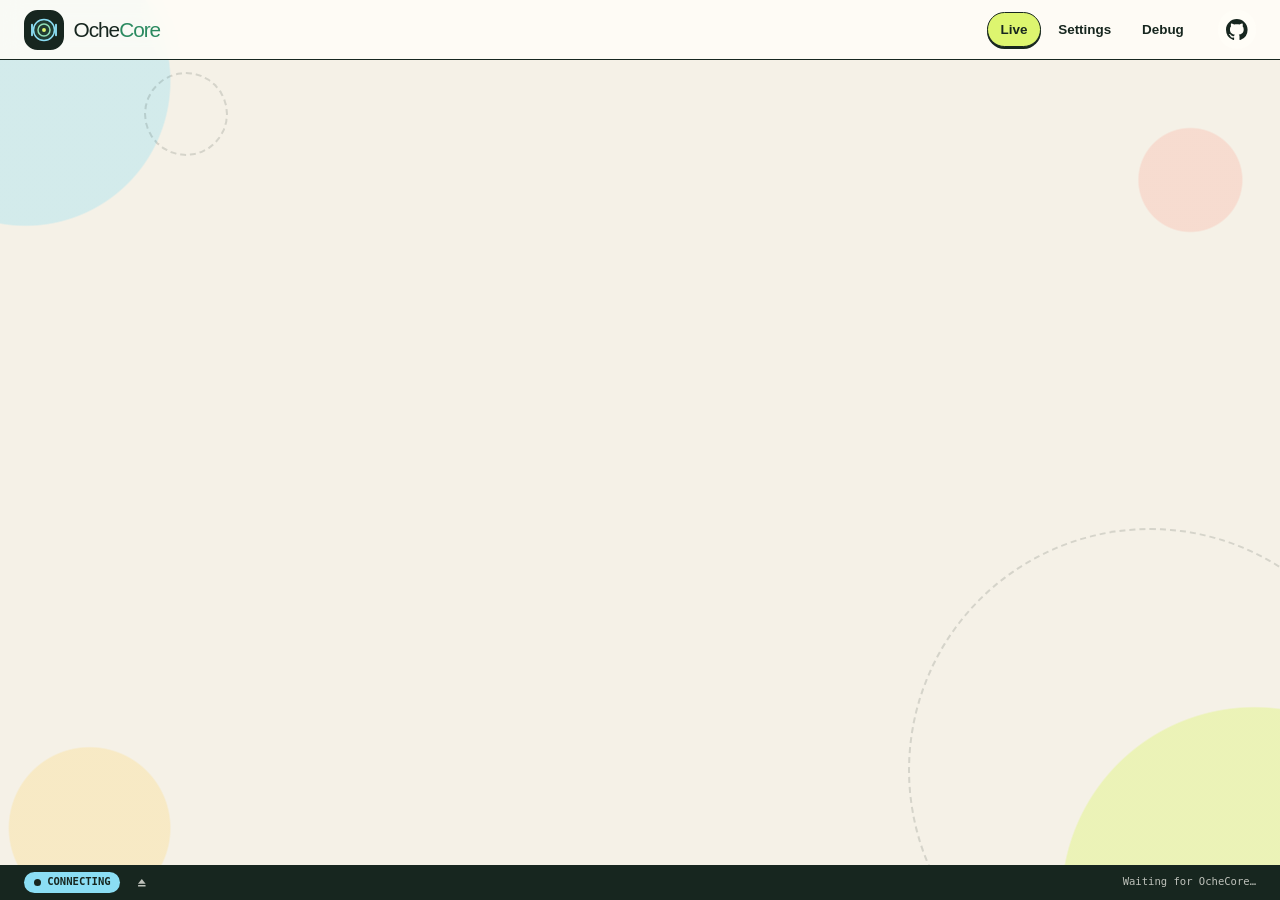
==== commit b9e0426f: "feat(ui): add an Autodarts-like status bar and an events toggle - The status bar carries Start/Stop," ====
--- a/crates/oche-api/ui/index.html
+++ b/crates/oche-api/ui/index.html
@@ -29,7 +29,7 @@
       <a href="settings/index.html">Settings</a>
       <a href="debug/index.html">Debug</a>
     </nav>
-    <a class="help-link" href="https://github.com/mondeggo/OcheCore" target="_blank" rel="noreferrer" aria-label="Open the OcheCore documentation">?</a>
+    <a class="help-link" href="https://github.com/mondeggo/OcheCore" target="_blank" rel="noreferrer" aria-label="OcheCore on GitHub: documentation and source" title="OcheCore on GitHub"><svg viewBox="0 0 16 16" aria-hidden="true"><path fill="currentColor" d="M8 0c4.42 0 8 3.58 8 8a8.013 8.013 0 0 1-5.45 7.59c-.4.08-.55-.17-.55-.38 0-.27.01-1.13.01-2.2 0-.75-.25-1.23-.54-1.48 1.78-.2 3.65-.88 3.65-3.95 0-.88-.31-1.59-.82-2.15.08-.2.36-1.02-.08-2.12 0 0-.67-.22-2.2.82-.64-.18-1.32-.27-2-.27-.68 0-1.36.09-2 .27-1.53-1.03-2.2-.82-2.2-.82-.44 1.1-.16 1.92-.08 2.12-.51.56-.82 1.28-.82 2.15 0 3.06 1.86 3.75 3.64 3.95-.23.2-.44.55-.51 1.07-.46.21-1.61.55-2.33-.66-.15-.24-.6-.83-1.23-.82-.67.01-.27.38.01.53.34.19.73.9.82 1.13.16.45.68 1.31 2.69.94 0 .67.01 1.3.01 1.49 0 .21-.15.45-.55.38A7.995 7.995 0 0 1 0 8c0-4.42 3.58-8 8-8Z"/></svg></a>
   </header>
 
   <main class="page-shell" id="main-content">
@@ -42,14 +42,19 @@
           <div class="dart-slots" id="dart-slots"></div>
           <span class="visit-total">Total <strong id="visit-total">0</strong></span>
           <button class="btn" type="button" data-command="reset">Reset</button>
+          <button class="btn" type="button" id="events-toggle" aria-controls="event-panel" aria-expanded="true">Hide events</button>
         </div>
         <div class="board-stage">
           <svg id="throw-board" class="is-display" viewBox="-235 -235 470 470" role="img" aria-label="Dartboard with the darts of the current visit"></svg>
+          <div class="view-switch" id="board-view" role="radiogroup" aria-label="Board view" hidden></div>
         </div>
       </section>
 
-      <section class="panel event-panel" aria-labelledby="events-title">
-        <h2 id="events-title">Game events</h2>
+      <section class="panel event-panel" id="event-panel" aria-labelledby="events-title">
+        <div class="panel-header">
+          <h2 id="events-title">Game events</h2>
+          <a class="accuracy-count" id="home-accuracy" href="settings/index.html#accuracy-title" hidden></a>
+        </div>
         <ol class="event-feed" id="event-feed" aria-live="polite"></ol>
         <p class="event-empty" id="event-empty">Waiting for the first dart. In demo mode, throw demo darts from <a href="debug/index.html">Debug</a>.</p>
       </section>
--- a/crates/oche-api/ui/assets/style.css
+++ b/crates/oche-api/ui/assets/style.css
@@ -212,12 +212,22 @@
   width: 2.4rem;
   height: 2.4rem;
   place-items: center;
-  border: 1.5px solid var(--ink);
   border-radius: 50%;
+  color: var(--ink);
   background: var(--paper);
-  font-family: var(--display);
-  font-weight: 900;
   text-decoration: none;
+}
+
+/* GitHub's mark (Octicons, MIT; licenses/README.md). */
+.help-link svg {
+  width: 1.35rem;
+  height: 1.35rem;
+}
+
+.help-link:hover,
+.help-link:focus-visible {
+  color: var(--paper);
+  background: var(--ink);
 }
 
 /* Section links: Live, Settings, Debug. */
@@ -1119,12 +1129,6 @@
   position: relative;
   flex: 1;
   min-height: 16rem;
-  border: 1.5px solid var(--ink);
-  border-radius: var(--radius);
-  background:
-    radial-gradient(circle at 50% 50%, rgba(221, 245, 111, 0.2), transparent 55%),
-    var(--ink);
-  box-shadow: var(--shadow);
 }
 
 .board-stage > svg {
@@ -1201,6 +1205,11 @@
   gap: 1.2rem;
 }
 
+/* Events hidden: the board takes the whole width. */
+.home-layout.is-events-hidden {
+  grid-template-columns: minmax(0, 1fr);
+}
+
 .home-play {
   display: flex;
   min-height: 0;
@@ -1220,6 +1229,36 @@
 
 .event-panel h2 {
   margin-bottom: 0.6rem;
+}
+
+.event-panel .panel-header h2 {
+  margin-bottom: 0;
+}
+
+/* The detector's accuracy since its last reset; links to Settings. */
+.accuracy-count {
+  padding: 0.2rem 0.7rem;
+  border: 1.5px solid var(--line);
+  border-radius: 999px;
+  color: var(--ink-soft);
+  font-family: var(--mono);
+  font-size: 0.66rem;
+  font-weight: 800;
+  text-decoration: none;
+  white-space: nowrap;
+}
+
+.accuracy-count:hover,
+.accuracy-count:focus-visible {
+  border-color: var(--ink);
+  color: var(--ink);
+}
+
+.accuracy-summary {
+  margin: 0;
+  font-family: var(--mono);
+  font-size: 0.8rem;
+  font-weight: 700;
 }
 
 .event-feed {
@@ -1347,8 +1386,10 @@
   flex: 1;
   min-height: 0;
   margin: 0;
-  padding: 0;
+  /* Room for the scrollbar, so it never covers the values. */
+  padding: 0 0.7rem 0 0;
   overflow-y: auto;
+  scrollbar-gutter: stable;
   font-size: 0.72rem;
   list-style: none;
 }
@@ -1462,6 +1503,62 @@
 
 .status-preview {
   margin-left: auto;
+}
+
+/* Board controls beside the state, and readouts on the right. */
+.status-actions,
+.status-right,
+.status-item {
+  display: inline-flex;
+  align-items: center;
+}
+
+.status-actions {
+  gap: 0.15rem;
+  margin-left: -0.6rem;
+}
+
+.status-right {
+  gap: 1.2rem;
+  margin-left: auto;
+}
+
+.status-right .status-preview {
+  margin-left: 0;
+}
+
+.status-item {
+  gap: 0.35rem;
+}
+
+.status-icon {
+  width: 0.85rem;
+  height: 0.85rem;
+  flex: none;
+}
+
+.status-action {
+  display: inline-grid;
+  width: 1.5rem;
+  height: 1.5rem;
+  place-items: center;
+  padding: 0;
+  border: 0;
+  border-radius: 0.4rem;
+  color: rgba(255, 253, 247, 0.72);
+  background: transparent;
+  cursor: pointer;
+}
+
+.status-action:hover,
+.status-action:focus-visible {
+  color: var(--ink);
+  background: var(--lime);
+}
+
+.status-action:disabled {
+  opacity: 0.4;
+  cursor: wait;
 }
 
 .toast {
@@ -1706,3 +1803,132 @@
   background: var(--line);
   cursor: not-allowed;
 }
+
+/* Live board view: the drawn board or a flattened camera picture. */
+.view-switch {
+  position: absolute;
+  top: 0.8rem;
+  right: 0.8rem;
+  display: flex;
+  gap: 0.2rem;
+  padding: 0.2rem;
+  border: 1.5px solid var(--ink);
+  border-radius: 999px;
+  background: var(--paper);
+}
+
+.view-switch button {
+  padding: 0.25rem 0.7rem;
+  border: 0;
+  border-radius: 999px;
+  background: transparent;
+  font-size: 0.74rem;
+  font-weight: 800;
+  cursor: pointer;
+}
+
+.view-switch button:hover {
+  background: var(--canvas);
+}
+
+.view-switch button[aria-checked="true"] {
+  color: var(--lime);
+  background: var(--ink);
+}
+
+/* Darts in the strip are buttons: click one, then where it really is. */
+button.dart-slot {
+  font: inherit;
+  font-family: var(--display);
+  cursor: pointer;
+}
+
+button.dart-slot:hover {
+  background: var(--lime);
+}
+
+.dart-slot.is-correcting {
+  outline: 3px solid var(--coral);
+  outline-offset: 2px;
+  background: var(--lime);
+}
+
+.board-stage > svg.is-correcting {
+  cursor: crosshair;
+}
+
+.view-switch button:disabled {
+  color: var(--ink-soft);
+  cursor: not-allowed;
+  opacity: 0.5;
+}
+
+/* Settings fit one screen: slightly tighter panels than elsewhere. */
+.page-body.settings-layout,
+.settings-column {
+  gap: 0.8rem;
+}
+
+.settings-layout .panel {
+  padding: 0.9rem 1rem;
+}
+
+.settings-layout .panel-header {
+  margin-bottom: 0.4rem;
+}
+
+.settings-layout .settings-row {
+  margin-top: 0.7rem;
+}
+
+/* Debug: camera pictures in the Visit panel. */
+.view-switch.is-inline {
+  position: static;
+  margin-left: auto;
+}
+
+.debug-cameras {
+  display: flex;
+  min-height: 0;
+  flex: 1;
+  flex-direction: column;
+  gap: 0.5rem;
+}
+
+.debug-cameras-head {
+  display: flex;
+  align-items: center;
+  justify-content: space-between;
+  gap: 0.6rem;
+}
+
+.debug-camera-grid {
+  display: grid;
+  min-height: 0;
+  flex: 1;
+  grid-template-columns: repeat(2, minmax(0, 1fr));
+  align-content: start;
+  gap: 0.5rem;
+  overflow-y: auto;
+}
+
+.debug-camera {
+  margin: 0;
+  overflow: hidden;
+  border: 1.5px solid var(--ink);
+  border-radius: 0.8rem;
+}
+
+.debug-camera .camera-preview {
+  flex: none;
+  min-height: 0;
+  aspect-ratio: 16 / 9;
+  border-top: 0;
+}
+
+.debug-camera figcaption {
+  padding: 0.25rem 0.5rem;
+  border-top: 1.5px solid var(--ink);
+  font-size: 0.72rem;
+  font-weight: 800;
+}
